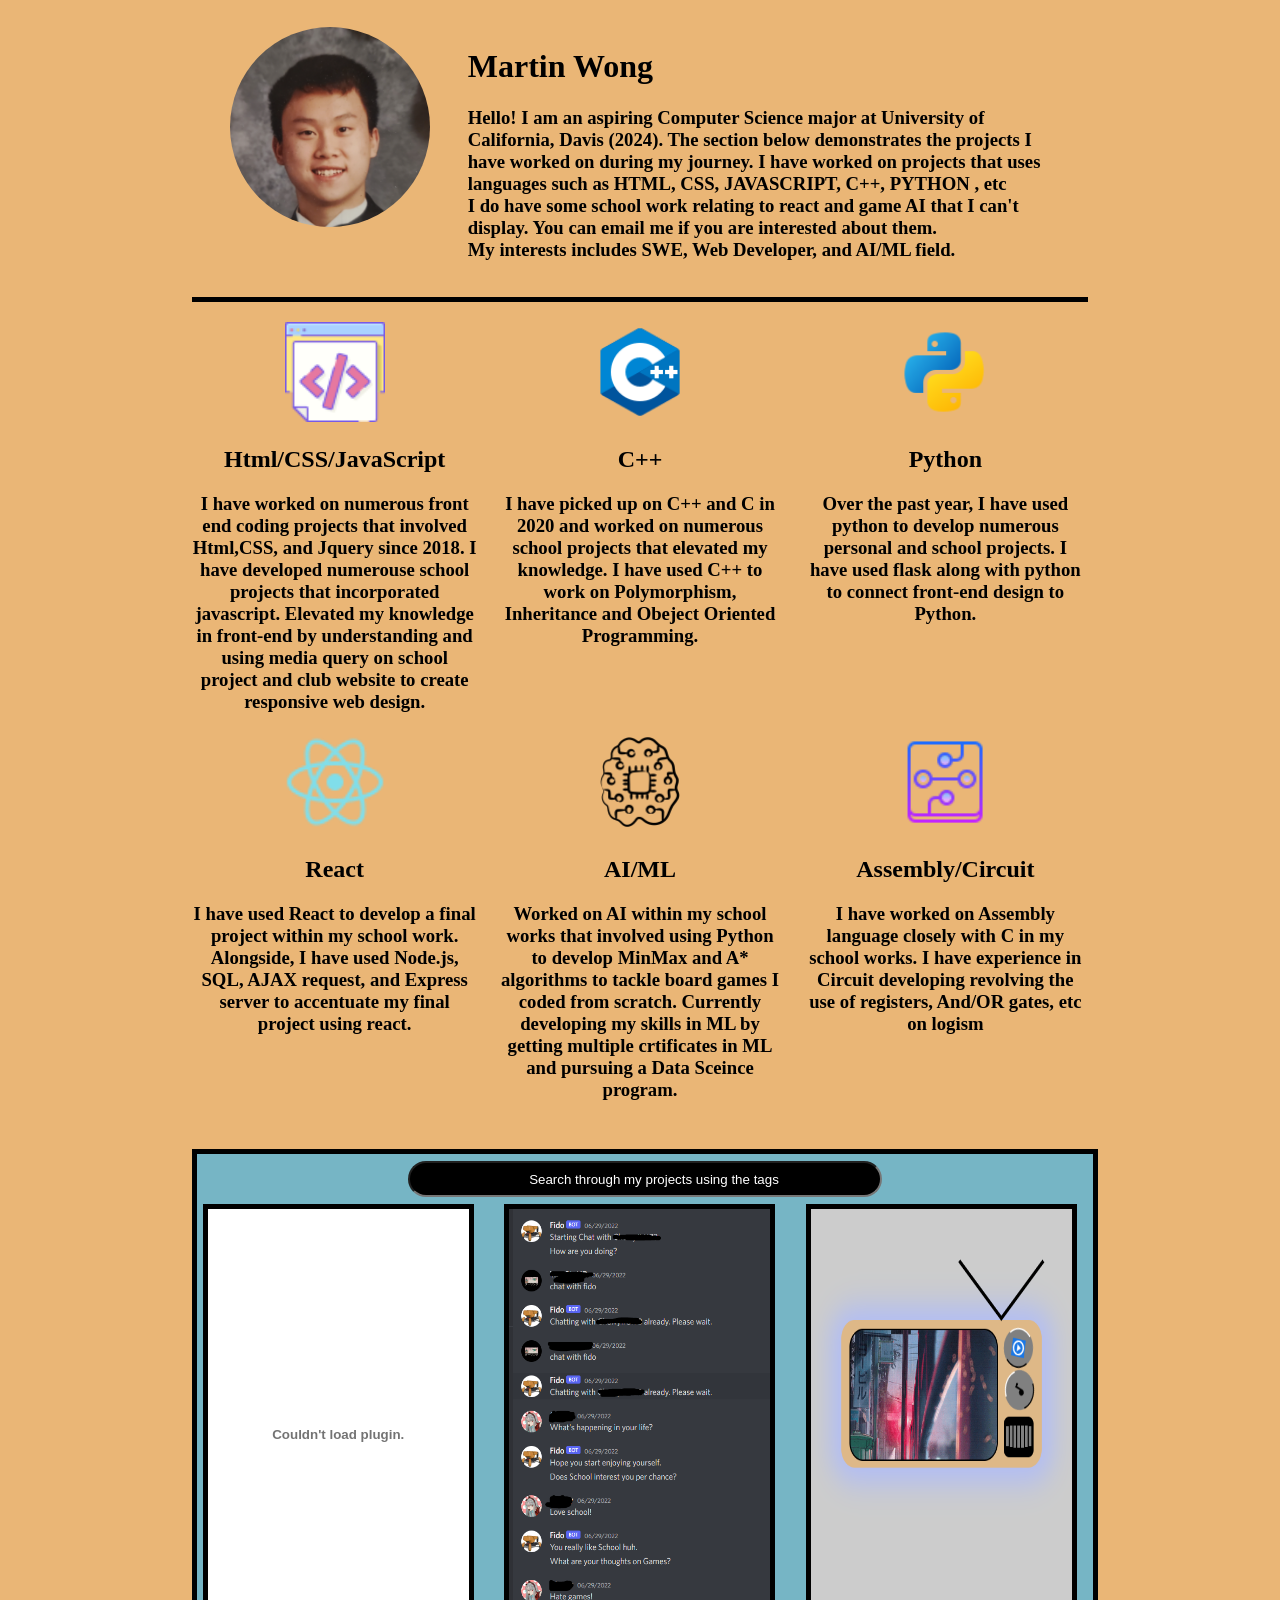
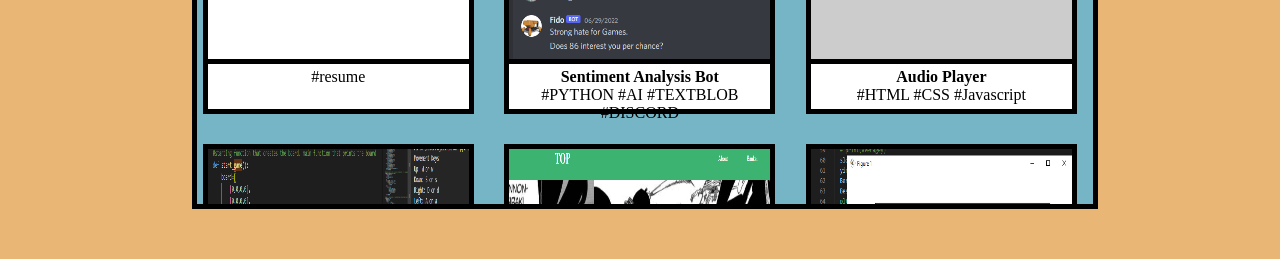
==== index.html @ 0f6e1294 "fixed the display layout from the search" ====
<!DOCTYPE html>
<html lang="en">
<head>
    <meta charset="UTF-8">
    <meta http-equiv="X-UA-Compatible" content="IE=edge">
    <meta name="viewport" content="width=device-width, initial-scale=1.0">
    <title>Martin's Portfolio</title>
    <link rel="stylesheet" href="style.css"/>
</head>
<body>
    <div id="container">
        <div id="header">
            <div id="img_container">
                <img id="pfp_img" src="img/image.PNG">
            </div>
            <div id="about_text">
                <h1>Martin Wong</h1>
                <h3>Hello! I am an aspiring Computer Science major at University of California, Davis (2024). The section below demonstrates the projects I have worked on during my journey. I have worked on projects that uses languages such as <strong>HTML, CSS, JAVASCRIPT, C++, PYTHON </strong>, etc 
                    <br>
                    I do have some school work relating to react and game AI that I can't display. You can email me if you are interested about them.
                    <br>
                    My interests includes SWE, Web Developer, and AI/ML field.
                </h3>
                <!-- <h3>My interests includes SWE, Web Developer, and AI/ML field.</h3> -->
            </div>
            
        </div>
        <section id="Language_section">
            <div class="icon_container">
                <img class="icon_img" src="img/html_css.png">
                <h1>Html/CSS/JavaScript</h1>
                <h3>I have worked on numerous front end coding projects that involved Html,CSS, and Jquery since 2018. I have developed numerouse school projects that incorporated javascript.
                    Elevated my knowledge in front-end by understanding and using media query on school project and club website to create responsive web design.
                </h3>
            </div>
            <div class="icon_container">
                <img class="icon_img" src="img/c++.png">
                <h1>C++</h1>
                <h3>I have picked up on C++ and C in 2020 and worked on numerous school projects that elevated my knowledge. I have used C++ to work on Polymorphism, Inheritance and Obeject Oriented Programming. </h3>
            </div>
            <div class="icon_container">
                <img class="icon_img" src="img/python.png">
                <h1>Python</h1>
                <h3>Over the past year, I have used python to develop numerous personal and school projects. I have used flask along with python to connect front-end design to Python. </h3>
            </div>
            <div class="icon_container"> 
                <img class="icon_img" src="img/react.png">
                <h1>React</h1>
                <h3>I have used React to develop a final project within my school work. Alongside, I have used Node.js, SQL, AJAX request, and Express server to accentuate my final project using react.</h3>
            </div>
            <div class="icon_container">
                <img class="icon_img" src="img/ai.png">
                <h1>AI/ML</h1>
                <h3>Worked on AI within my school works that involved using Python to develop MinMax and A* algorithms to tackle board games I coded from scratch. Currently developing my skills in ML by getting multiple crtificates in ML and pursuing a Data Sceince program.</h3>
            </div>
            <div class="icon_container">
                <img class="icon_img" src="img/circuit.png">
                <h1>Assembly/Circuit</h1>
                <h3> I have worked on Assembly language closely with C in my school works. I have experience in Circuit developing revolving the use of registers, And/OR gates, etc on logism</h3>
            </div>
        </section>

        <div id="content_container">
            <div id="input_container">
                <input placeholder="Search through my projects using the tags" id="Search" onkeyup="Search()">
            </div>
            
            <div id="content">
                <figure class="elements element_tag" id="fig_1" onclick="pdf_enlarge()">
                    <!-- <img  id="img_1" class="element_img" src="img/resume_img.png"> -->
                    <embed class="element_img" id="img_1" src="img/Martin Wong resume.pdf" onclick="pdf_enlarge()"/>
                    <figcaption class="caption">#resume</figcaption>
                </figure>
                <a class="element_tag" href="https://github.com/martinwong2020/SentimentAnalysisBot/blob/main/ReadMe.txt">
                    <figure class="elements" id="fig_2">
                        <img  class="element_img" src="img/sentiment_anaysis_bot.PNG">                    
                        <figcaption class="caption"><strong>Sentiment Analysis Bot </strong><br>#PYTHON #AI #TEXTBLOB #DISCORD</figcaption>
                    </figure>    
                </a>
                <a class="element_tag" href="https://github.com/martinwong2020/AudioProject2.0/tree/master">
                    <figure class="elements" id="fig_3">
                        <img  class="element_img" src="img/Audio_project.PNG">
                        <!-- <h1 class="hover_txt">Audio Project Display</h1> -->
                        <figcaption class="caption"><strong>Audio Player</strong><br>#HTML #CSS #Javascript</figcaption>
                    </figure>
                </a>
                <a class="element_tag" href="https://github.com/martinwong2020/2048Game">
                    <figure class="elements" id="fig_12">
                        <img  class="element_img" src="img/2048_game.PNG">
                        <figcaption class="caption"><strong>2048 Game</strong><br>#Python #Game_Dev</figcaption>
                    </figure>
                </a>
                <a class="element_tag" href="https://github.com/martinwong2020/kisuke2.0">
                    <figure class="elements" id="fig_4">
                        <img  class="element_img" src="img/Kisuke.PNG">
                        <!-- <h1 class="hover_txt">Ball Tracking Project</h1> -->
                        <figcaption class="caption"><strong>FanPage Portfolio</strong><br>#HTML #CSS #JQUERY/JS</figcaption>
                    </figure>
                </a>
                <a class="element_tag" href="https://github.com/martinwong2020/stock">
                    <figure class="elements" id="fig_5">
                        <img  class="element_img" src="img/stock.PNG">
                        <figcaption class="caption"><strong>Stock</strong><br>#PYTHON #YFINANCE #API</figcaption>
                    </figure>
                </a>    
                <a class="element_tag" href="https://github.com/shraag/ascendDavis/tree/martin">
                    <figure class="elements" id="fig_6">
                        <img  class="element_img" src="img/ascend.PNG">
                        <figcaption class="caption"><strong>Ascend_Website</strong><br>#HTML #CSS #JQUERY/JS</figcaption>
                    </figure>
                </a>
                <a class="element_tag" href="https://github.com/martinwong2020/ball-tracking-project">
                    <figure class="elements" id="fig_7">
                        <img  class="element_img" src="img/ball_tracking.PNG">
                        <figcaption class="caption"><strong>Ball Tracking Game</strong><br>#HTML #CSS #JQUERY/JS</figcaption>
                    </figure>
                </a>
                <a class="element_tag" href="https://github.com/martinwong2020/Anime">
                    <figure class="elements" id="fig_8">
                        <img  class="element_img" src="img/anime.PNG">
                        <figcaption class="caption"><strong>Anime Recommendation</strong><br>#HTML #CSS #JavaScript #FLASK #KAGGLE</figcaption>
                    </figure>
                </a>
                <a class="element_tag" href="https://github.com/martinwong2020/clientProject">
                    <figure class="elements" id="fig_9">
                        <img  class="element_img" src="img/movie.PNG">
                        <figcaption class="caption"><strong>Movie Searcher</strong><br>#HTML #CSS #JQUERY/JS #API</figcaption>
                    </figure>
                </a>
                <a class="element_tag" href="https://github.com/martinwong2020/rockpaperscissors">
                    <figure class="elements" id="fig_10">
                        <img  class="element_img" src="img/rock_paper_scissor.PNG">
                        <figcaption class="caption"><strong>Rock Paper Scissor</strong><br>#HTML #CSS #JQUERY/JS</figcaption>
                    </figure>
                </a>
                <a class="element_tag" href="https://github.com/martinwong2020/beginner-workshop-2020">
                    <figure class="elements" id="fig_11">
                        <img  class="element_img" src="img/Hackathon.PNG">
                        <figcaption class="caption"><strong>Hackathon Game Post</strong><br>#HTML #CSS #JQUERY/JS</figcaption>
                    </figure>
                </a>



                <!-- <figure class="elements" id="fig_13">
                    <img  class="element_img" src="img/summerTime.png">
                    <figcaption class="caption">#resume #ai #html #js</figcaption>
                </figure> -->
    
            </div>
        </div>
        <div class="margin"></div>
    </div>
    
    <div id="fullscreen" onclick="this.style.display='none';"></div>
    
    <script src="script.js"></script>
</body>
</html>
---- style.css ----
html,body{
    padding:0;
    margin:0;
    height:100%;
}
body{
    display:flex;
    justify-content:center;
    /* overflow-y:hidden ; */
    /* background-color: #f1dfd1;
    background-image: linear-gradient(315deg, #f1dfd1 0%, #f6f0ea 74%); */
    background-color:#eab676;
}
#container{
    /* border:solid 2px green; */
    width:70%;
    height:100%;
}
#img_container{
    width:200px;
    height:200px;
    overflow:hidden;
    border-radius:50%;
    /* border: solid black 5px; */
}
#pfp_img{
    width:100%;
    height:auto;
    
    /* border-radius:50%; */
    
    
}
#about_text{
    width:65%;
    /* border:solid 2px blue; */
    
}
#header{
    display:flex;
    justify-content: space-evenly;
    margin-top:3%;
    margin-bottom:2%;
}
#content_container{
    width:100%;
    border:black solid 5px;
    /* margin-top:2%; */
    overflow:hidden;
    background-color:rgb(118,181,197);
}
#content{
    width:99%;
    /* border:solid black 1px; */
    height:600px;
    /* margin-top:3%; */
    overflow-x:hidden;
    overflow-y:auto;
    display:grid;
    /* grid-template-areas:
    'img1 img2 img3'; */
    grid-template-columns: repeat(3, 1fr);
    grid-template-rows: repeat(2, 1fr);
    object-fit: cover;
    column-gap:2%;
    row-gap: 5%;
    /* margin-left:2%;
    margin-right:2%; */
    direction: ltr;
    
}
#content::-webkit-scrollbar{
    width:10px;
    
}
#content::-webkit-scrollbar-track{
    background:gray;
    border-radius:20px;
}
#content::-webkit-scrollbar-thumb{
    background-color:white;
    border-radius:5px;
    border:3px solid gray;
}
.elements{
    margin:0;
    width:92%;
    height:500px;
    border:solid 5px black;
    margin-left:2%;
    margin-right:2%;
    background-color: white;
}
.elements:hover{
    box-shadow:-15px 15px 10px gray;
    width:95%;
    height:520px;
}
.element_img{
    width:100%;
    height:90%;
    border-bottom:5px solid black;
}
figcaption{
    text-align:center;
    color:black;
}
#input_container{
    width:100%;
    height:50px;
    display:flex;
    justify-content:center;
    align-items:center;
    /* border:solid brown 2px; */
}
#Search{
    background-color: black;
    color:white;
    width:50%;
    height:30px;
    border-radius:30px;
    padding-left:20px;  
}
#Search::placeholder{
    text-align:center;
    color:white;
}

#fullscreen{
    display:none;
    width:100vw;
    height:100%;
    background-size:contain;
    background-repeat: no-repeat;
    background-position: center center;
    background-color:rgba(0,0,0,0.5);
    z-index:99;
    position:fixed;

}
#pdf_tag{
    margin-left:10%;
    margin-right:10%;
}
a{
    text-decoration:none;
}

#Language_section{
    border-top:solid black 5px;
    width:100%;
    display:grid;
    grid-template-columns: repeat(3,1fr);
    column-gap: 20px;
    margin-bottom:30px;
    padding-top:20px;
}
.icon_img{
    width:100px;
    height:100px;
}
.margin{
    height:50px;
    /* border:solid pink 2px; */
}
.icon_container{
    text-align: center;
}

/* .element_tag{
    display:flex;
} */
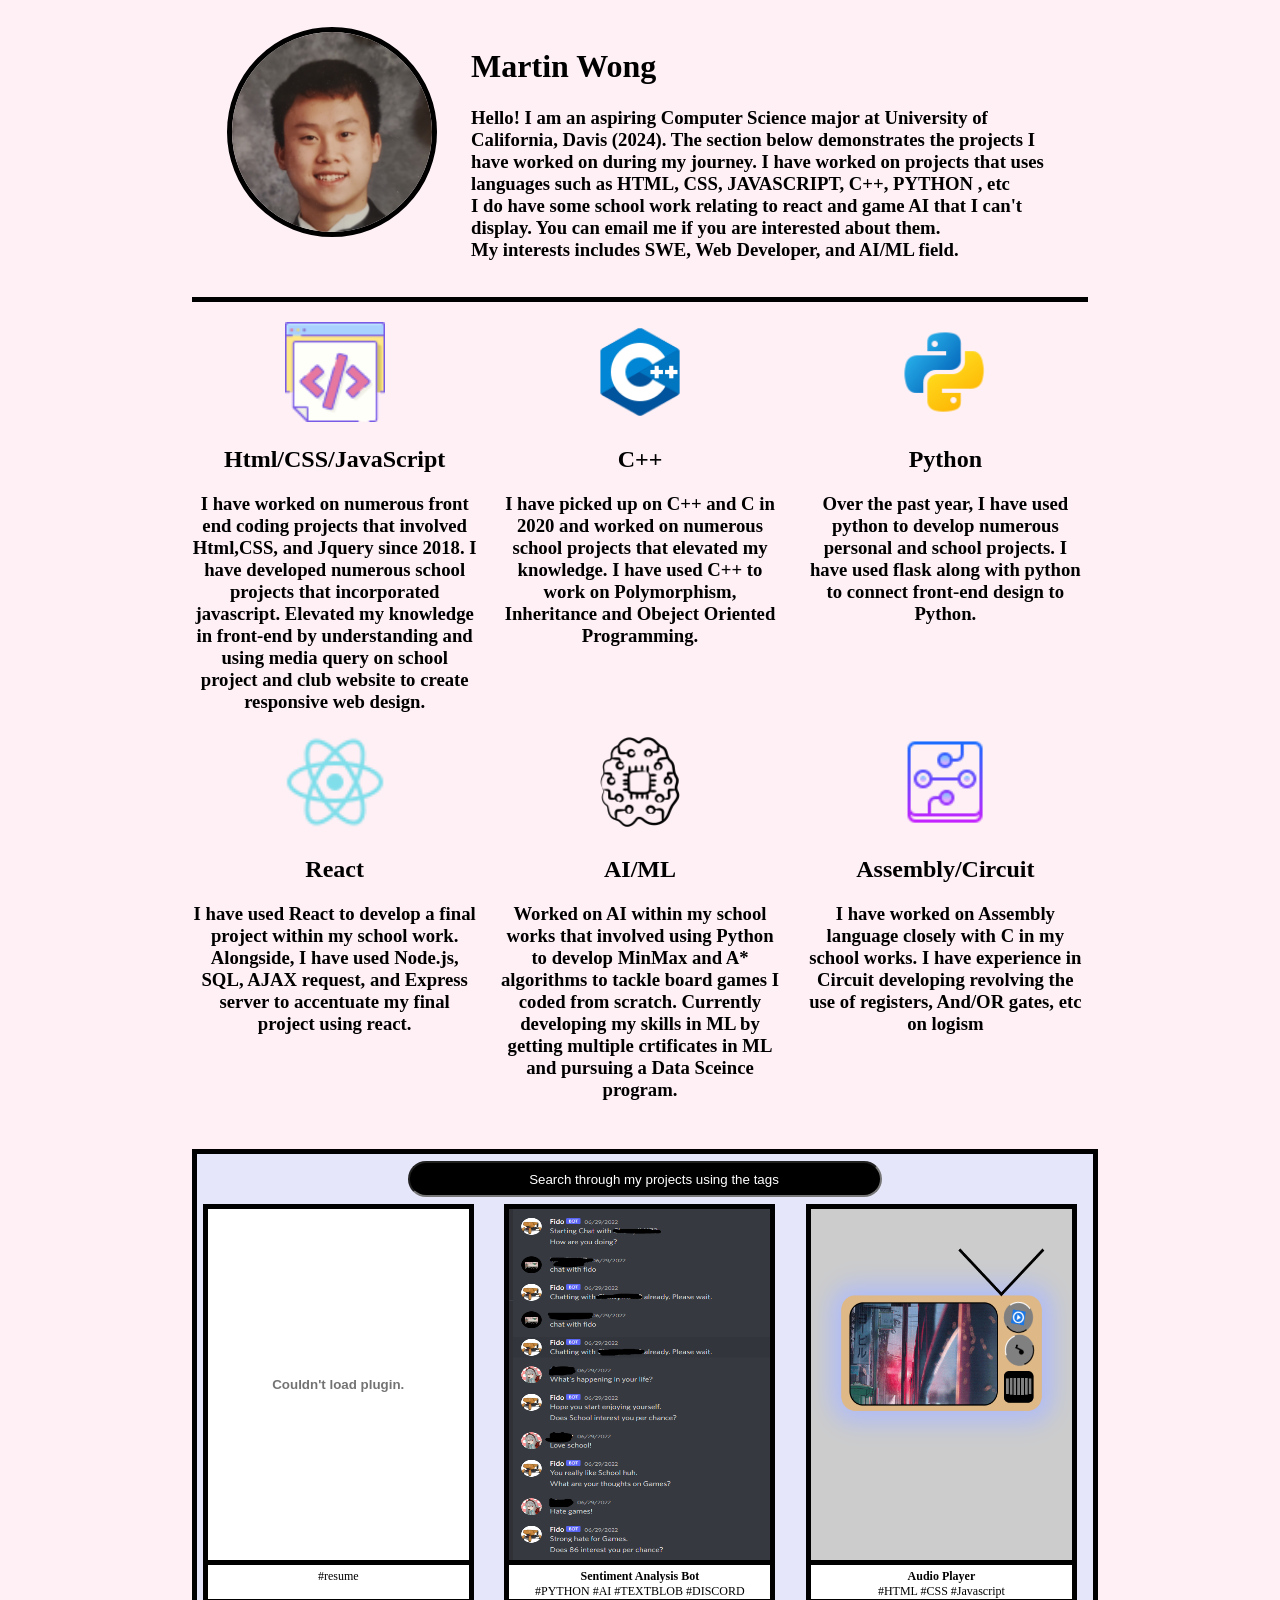
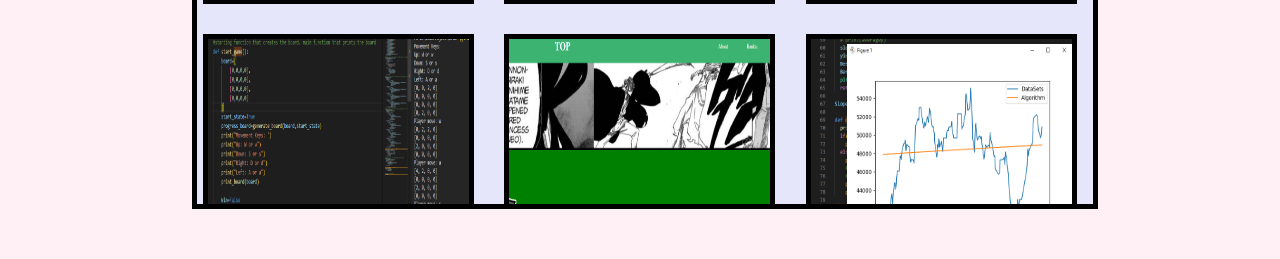
==== commit 295579ef: "Add responsiveness on website" ====
--- a/index.html
+++ b/index.html
@@ -14,7 +14,7 @@
                 <img id="pfp_img" src="img/image.PNG">
             </div>
             <div id="about_text">
-                <h1>Martin Wong</h1>
+                <h1 id="name">Martin Wong</h1>
                 <h3>Hello! I am an aspiring Computer Science major at University of California, Davis (2024). The section below demonstrates the projects I have worked on during my journey. I have worked on projects that uses languages such as <strong>HTML, CSS, JAVASCRIPT, C++, PYTHON </strong>, etc 
                     <br>
                     I do have some school work relating to react and game AI that I can't display. You can email me if you are interested about them.
@@ -29,7 +29,7 @@
             <div class="icon_container">
                 <img class="icon_img" src="img/html_css.png">
                 <h1>Html/CSS/JavaScript</h1>
-                <h3>I have worked on numerous front end coding projects that involved Html,CSS, and Jquery since 2018. I have developed numerouse school projects that incorporated javascript.
+                <h3>I have worked on numerous front end coding projects that involved Html,CSS, and Jquery since 2018. I have developed numerous school projects that incorporated javascript.
                     Elevated my knowledge in front-end by understanding and using media query on school project and club website to create responsive web design.
                 </h3>
             </div>
--- a/style.css
+++ b/style.css
@@ -9,7 +9,7 @@
     /* overflow-y:hidden ; */
     /* background-color: #f1dfd1;
     background-image: linear-gradient(315deg, #f1dfd1 0%, #f6f0ea 74%); */
-    background-color:#eab676;
+    background-color:#FFF0F5;
 }
 #container{
     /* border:solid 2px green; */
@@ -21,7 +21,7 @@
     height:200px;
     overflow:hidden;
     border-radius:50%;
-    /* border: solid black 5px; */
+    border: solid black 5px;
 }
 #pfp_img{
     width:100%;
@@ -47,7 +47,7 @@
     border:black solid 5px;
     /* margin-top:2%; */
     overflow:hidden;
-    background-color:rgb(118,181,197);
+    background-color:#E6E6FA;
 }
 #content{
     width:99%;
@@ -169,4 +169,121 @@
 
 /* .element_tag{
     display:flex;
-} */+} */
+@media only screen and (max-width:1400px){
+    .caption{
+        font-size:0.75em;
+    }
+    .elements{
+        margin:0;
+        width:92%;
+        height:390px;
+        border:solid 5px black;
+        margin-left:2%;
+        margin-right:2%;
+        background-color: white;
+    }
+    .elements:hover{
+        box-shadow:-15px 15px 10px gray;
+        width:95%;
+        height:410px;
+    }
+    .element_img{
+        width:100%;
+        height:90%;
+        border-bottom:5px solid black;
+    }
+}
+
+@media only screen and (max-width:1050px){
+    .caption{
+        font-size:0.65em;
+    }
+    .elements{
+        margin:0;
+        width:92%;
+        height:300px;
+        border:solid 5px black;
+        margin-left:2%;
+        margin-right:2%;
+        background-color: white;
+    }
+    .elements:hover{
+        box-shadow:-15px 15px 10px gray;
+        width:95%;
+        height:320px;
+    }
+    .element_img{
+        width:100%;
+        height:85%;
+        border-bottom:5px solid black;
+    }
+    #Language_section{
+        border-top:solid black 5px;
+        width:100%;
+        display:grid;
+        grid-template-columns: repeat(2,1fr);
+        column-gap: 20px;
+        margin-bottom:30px;
+        padding-top:20px;
+    }
+    #header{
+        display:block;
+        justify-content: center;
+        width:100%;
+    }
+    #img_container{
+        margin-left:auto;
+        margin-right:auto;
+    }
+    #about_text{
+        width:100%;
+        justify-self: center;
+    }
+    #name{
+        text-align:center;
+    }
+}
+@media screen and (max-width:700px) {
+    #Language_section{
+        border-top:solid black 5px;
+        width:100%;
+        display:grid;
+        grid-template-columns: repeat(1,1fr);
+        column-gap: 20px;
+        margin-bottom:30px;
+        padding-top:20px;
+    }
+    #content{
+        width:99%;
+        /* border:solid black 1px; */
+        height:600px;
+        /* margin-top:3%; */
+        overflow-x:hidden;
+        overflow-y:auto;
+        display:grid;
+        /* grid-template-areas:
+        'img1 img2 img3'; */
+        grid-template-columns: repeat(2, 1fr);
+        grid-template-rows: repeat(2, 1fr);
+        object-fit: cover;
+        column-gap:2%;
+        row-gap: 5%;
+        /* margin-left:2%;
+        margin-right:2%; */
+        direction: ltr;    
+    }
+    #Search::placeholder{
+        text-align:center;
+        color:white;
+        font-size:0.7em;
+    }
+    #Search{
+        background-color: black;
+        color:white;
+        width:50%;
+        height:30px;
+        border-radius:30px;
+        padding-left:10px;  
+    }
+}
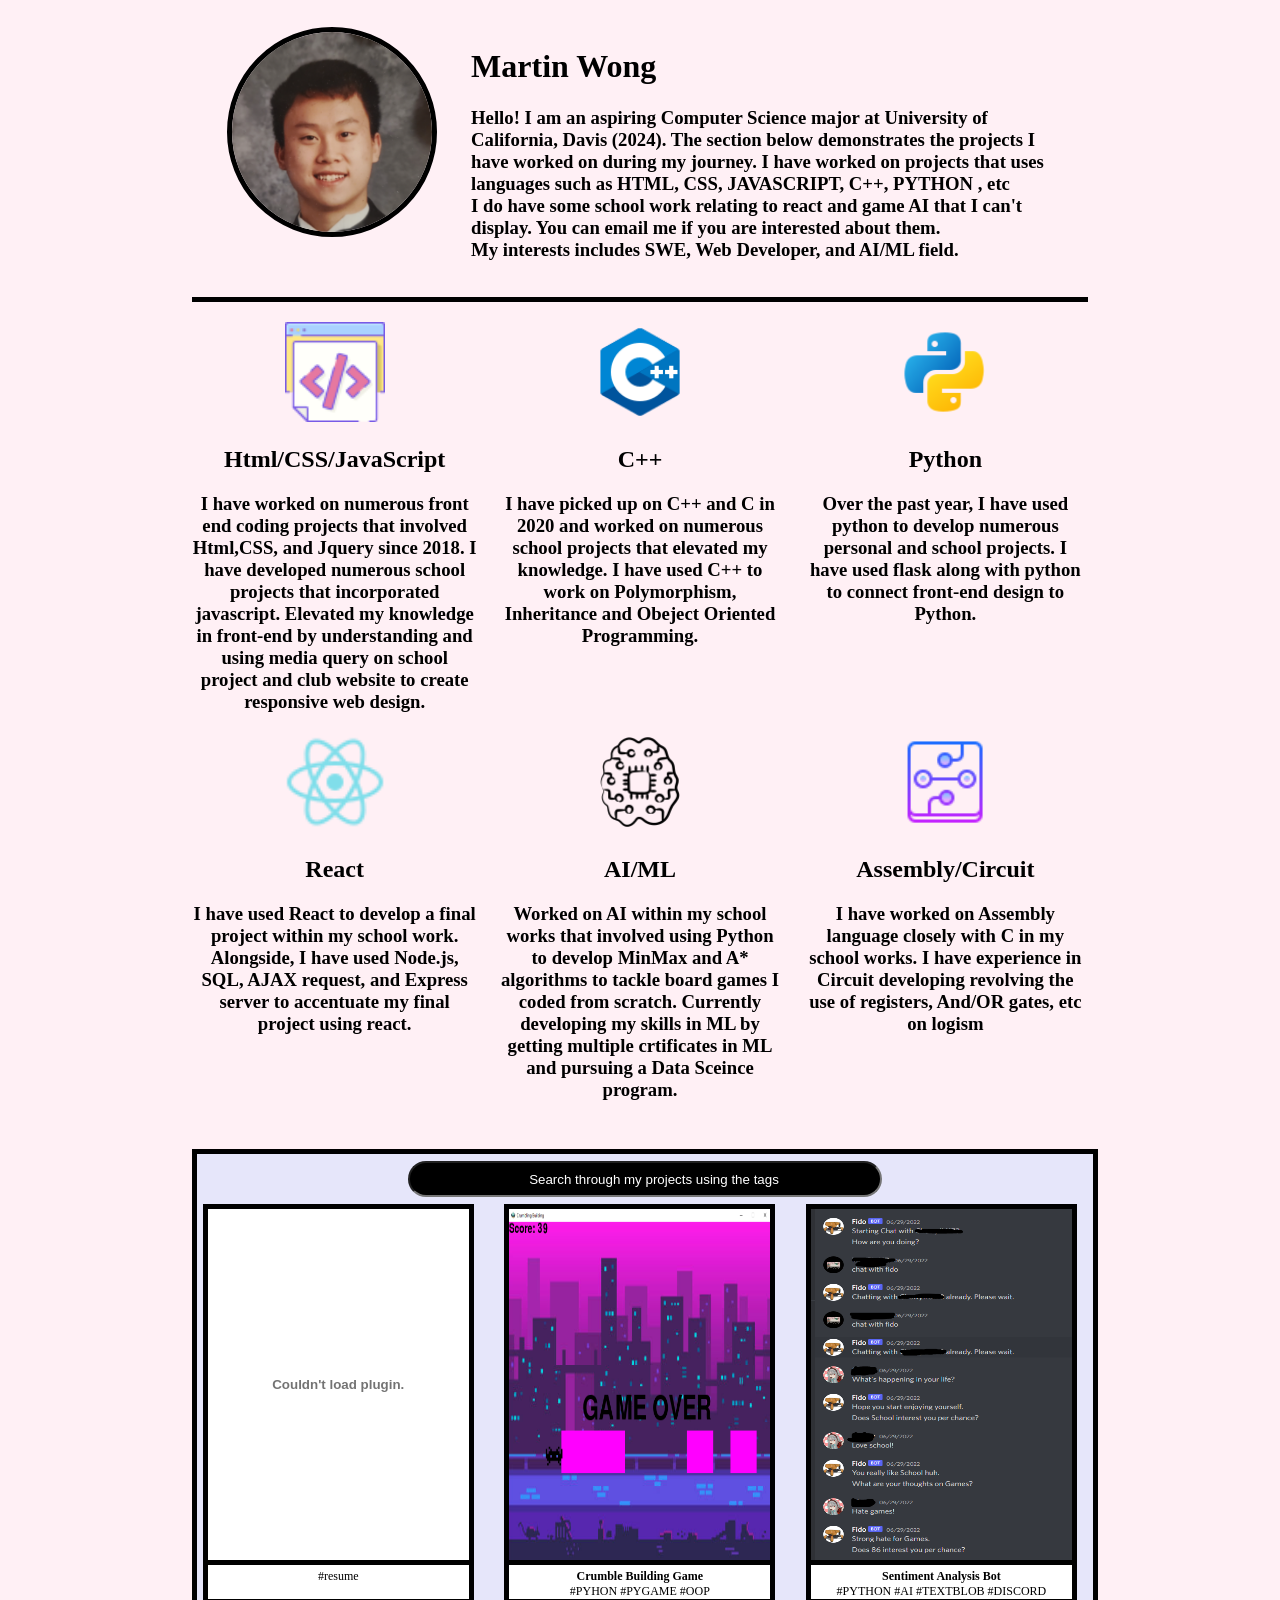
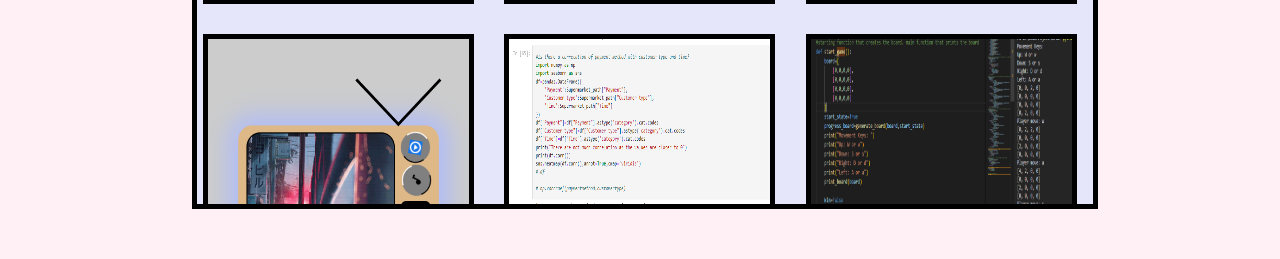
==== commit b8098ce8: "Added two new project to the website" ====
--- a/index.html
+++ b/index.html
@@ -71,6 +71,12 @@
                     <embed class="element_img" id="img_1" src="img/Martin Wong resume.pdf" onclick="pdf_enlarge()"/>
                     <figcaption class="caption">#resume</figcaption>
                 </figure>
+                <a class="element_tag" href="https://github.com/martinwong2020/Crumble_Building_Game">
+                    <figure class="elements" id="fig_10">
+                        <img  class="element_img" src="img/jumping.PNG">
+                        <figcaption class="caption"><strong>Crumble Building Game</strong><br>#PYHON #PYGAME #OOP</figcaption>
+                    </figure>
+                </a>
                 <a class="element_tag" href="https://github.com/martinwong2020/SentimentAnalysisBot/blob/main/ReadMe.txt">
                     <figure class="elements" id="fig_2">
                         <img  class="element_img" src="img/sentiment_anaysis_bot.PNG">                    
@@ -82,6 +88,13 @@
                         <img  class="element_img" src="img/Audio_project.PNG">
                         <!-- <h1 class="hover_txt">Audio Project Display</h1> -->
                         <figcaption class="caption"><strong>Audio Player</strong><br>#HTML #CSS #Javascript</figcaption>
+                    </figure>
+                </a>
+                <a class="element_tag" href="https://github.com/martinwong2020/HTH_Summer_Build">
+                    <figure class="elements" id="fig_3">
+                        <img  class="element_img" src="img/HTH_DS.PNG">
+                        <!-- <h1 class="hover_txt">Audio Project Display</h1> -->
+                        <figcaption class="caption"><strong>Data Science</strong><br>#Python #JupyterNotebook #PythonLibrary</figcaption>
                     </figure>
                 </a>
                 <a class="element_tag" href="https://github.com/martinwong2020/2048Game">
@@ -127,12 +140,6 @@
                         <figcaption class="caption"><strong>Movie Searcher</strong><br>#HTML #CSS #JQUERY/JS #API</figcaption>
                     </figure>
                 </a>
-                <a class="element_tag" href="https://github.com/martinwong2020/rockpaperscissors">
-                    <figure class="elements" id="fig_10">
-                        <img  class="element_img" src="img/rock_paper_scissor.PNG">
-                        <figcaption class="caption"><strong>Rock Paper Scissor</strong><br>#HTML #CSS #JQUERY/JS</figcaption>
-                    </figure>
-                </a>
                 <a class="element_tag" href="https://github.com/martinwong2020/beginner-workshop-2020">
                     <figure class="elements" id="fig_11">
                         <img  class="element_img" src="img/Hackathon.PNG">
--- a/style.css
+++ b/style.css
@@ -174,6 +174,7 @@
     .caption{
         font-size:0.75em;
     }
+
     .elements{
         margin:0;
         width:92%;
@@ -286,4 +287,67 @@
         border-radius:30px;
         padding-left:10px;  
     }
+    .elements{
+        margin:0;
+        width:92%;
+        height:250px;
+        border:solid 5px black;
+        margin-left:2%;
+        margin-right:2%;
+        background-color: white;
+    }
+    .elements:hover{
+        box-shadow:-15px 15px 10px gray;
+        width:95%;
+        height:270px;
+    }
+    .element_img{
+        width:100%;
+        height:85%;
+        border-bottom:5px solid black;
+    }
+}
+
+@media screen and (max-width:500px) {
+    .elements{
+        margin:0;
+        width:92%;
+        height:350px;
+        border:solid 5px black;
+        margin-left:2%;
+        margin-right:2%;
+        background-color: white;
+    }
+    .elements:hover{
+        box-shadow:-15px 15px 10px gray;
+        width:95%;
+        height:370px;
+    }
+    .element_img{
+        width:100%;
+        height:85%;
+        border-bottom:5px solid black;
+    }
+    #content{
+        width:99%;
+        /* border:solid black 1px; */
+        height:600px;
+        /* margin-top:3%; */
+        overflow-x:hidden;
+        overflow-y:auto;
+        display:grid;
+        /* grid-template-areas:
+        'img1 img2 img3'; */
+        grid-template-columns: repeat(1, 1fr);
+        grid-template-rows: repeat(2, 1fr);
+        object-fit: cover;
+        column-gap:2%;
+        row-gap: 5%;
+        /* margin-left:2%;
+        margin-right:2%; */
+        direction: ltr;    
+    }
+    .caption{
+        font-size:0.8em;
+    }
 }
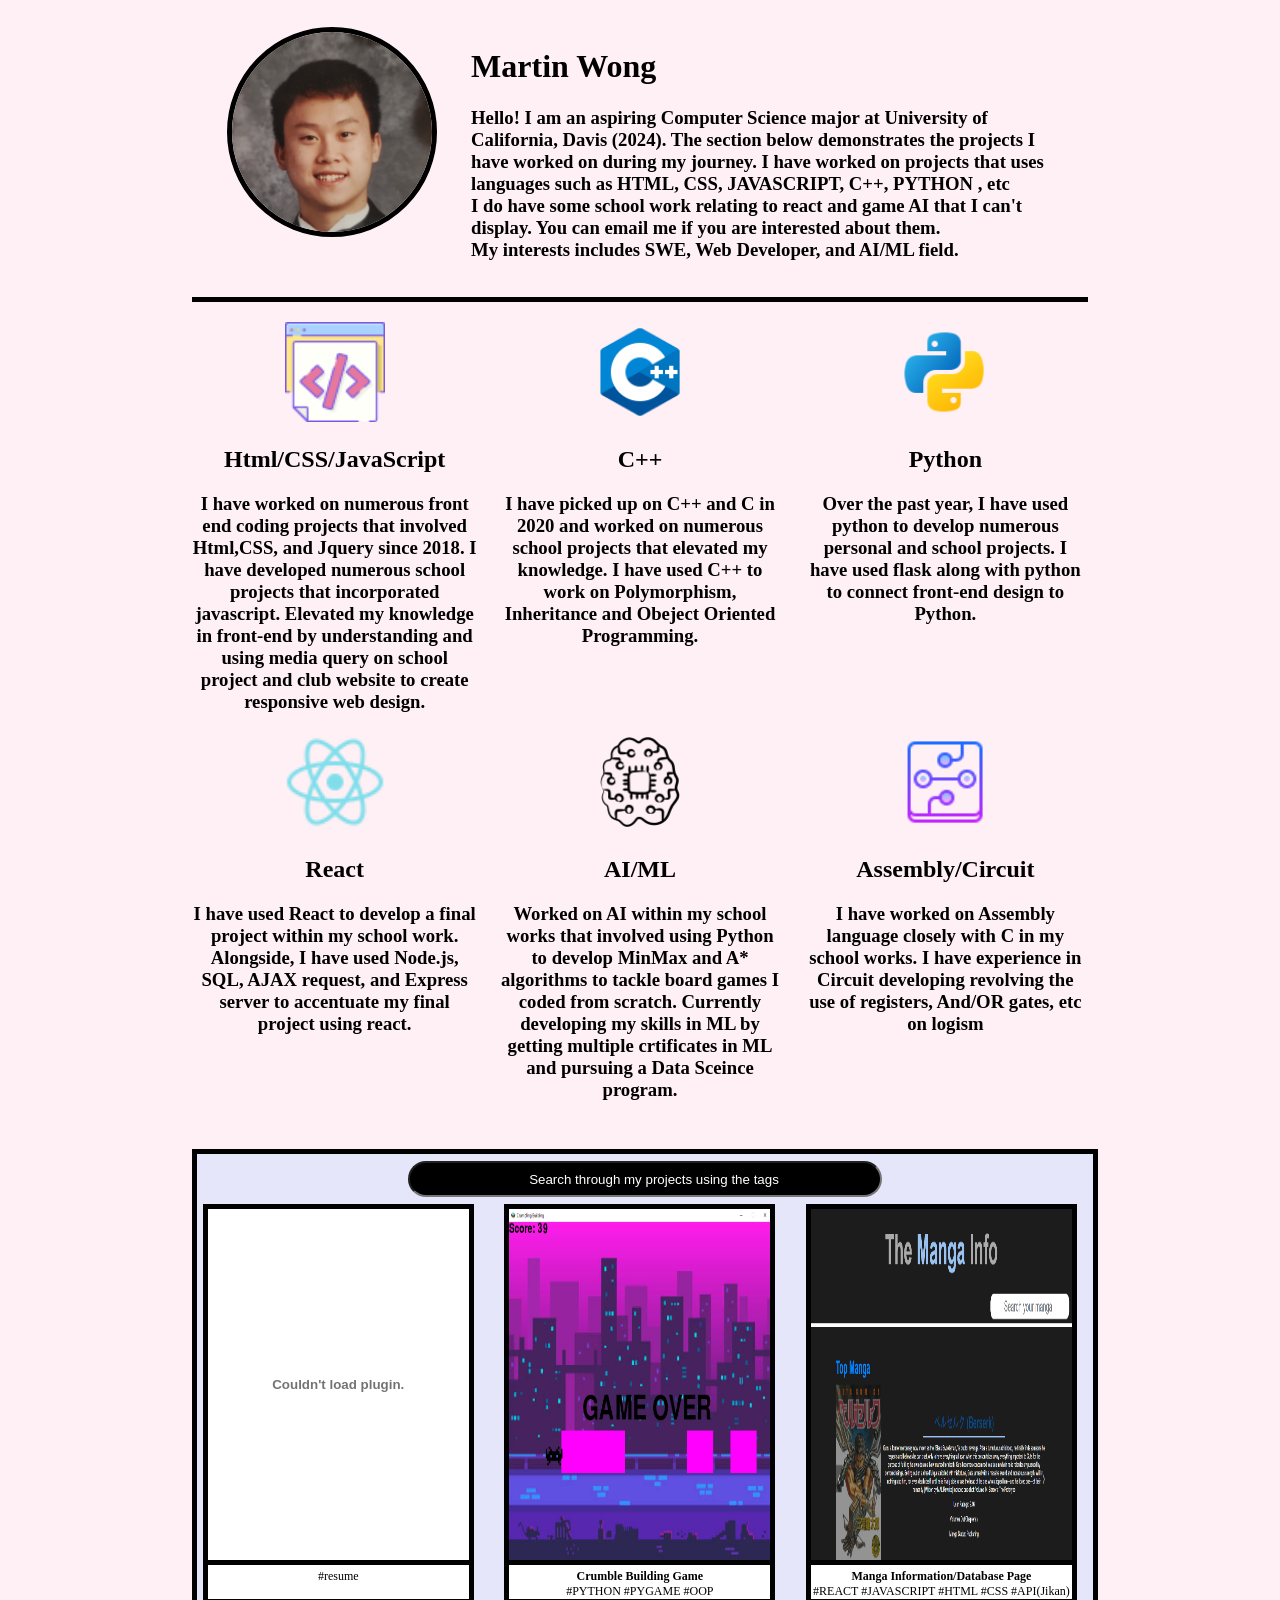
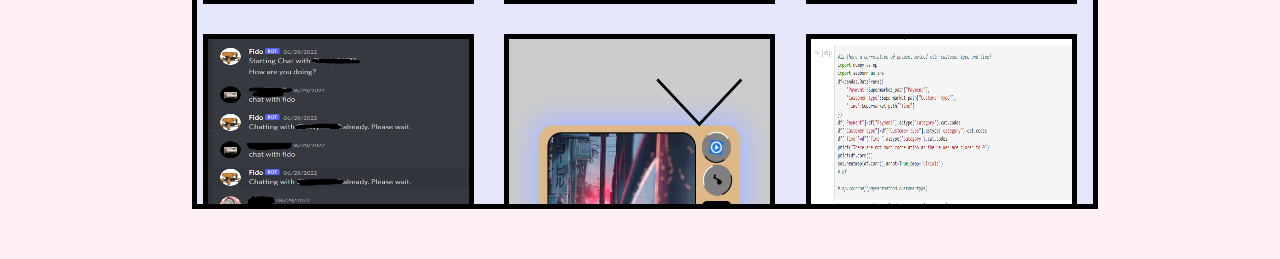
==== commit 7900ea05: "Added new Project and Read Me" ====
--- a/index.html
+++ b/index.html
@@ -74,7 +74,13 @@
                 <a class="element_tag" href="https://github.com/martinwong2020/Crumble_Building_Game">
                     <figure class="elements" id="fig_10">
                         <img  class="element_img" src="img/jumping.PNG">
-                        <figcaption class="caption"><strong>Crumble Building Game</strong><br>#PYHON #PYGAME #OOP</figcaption>
+                        <figcaption class="caption"><strong>Crumble Building Game</strong><br>#PYTHON #PYGAME #OOP</figcaption>
+                    </figure>
+                </a>
+                <a class="element_tag" href="https://github.com/martinwong2020/Manga_Search">
+                    <figure class="elements" id="fig_11">
+                        <img  class="element_img" src="img/Pic1.PNG">
+                        <figcaption class="caption"><strong>Manga Information/Database Page</strong><br>#REACT #JAVASCRIPT #HTML #CSS #API(Jikan)</figcaption>
                     </figure>
                 </a>
                 <a class="element_tag" href="https://github.com/martinwong2020/SentimentAnalysisBot/blob/main/ReadMe.txt">
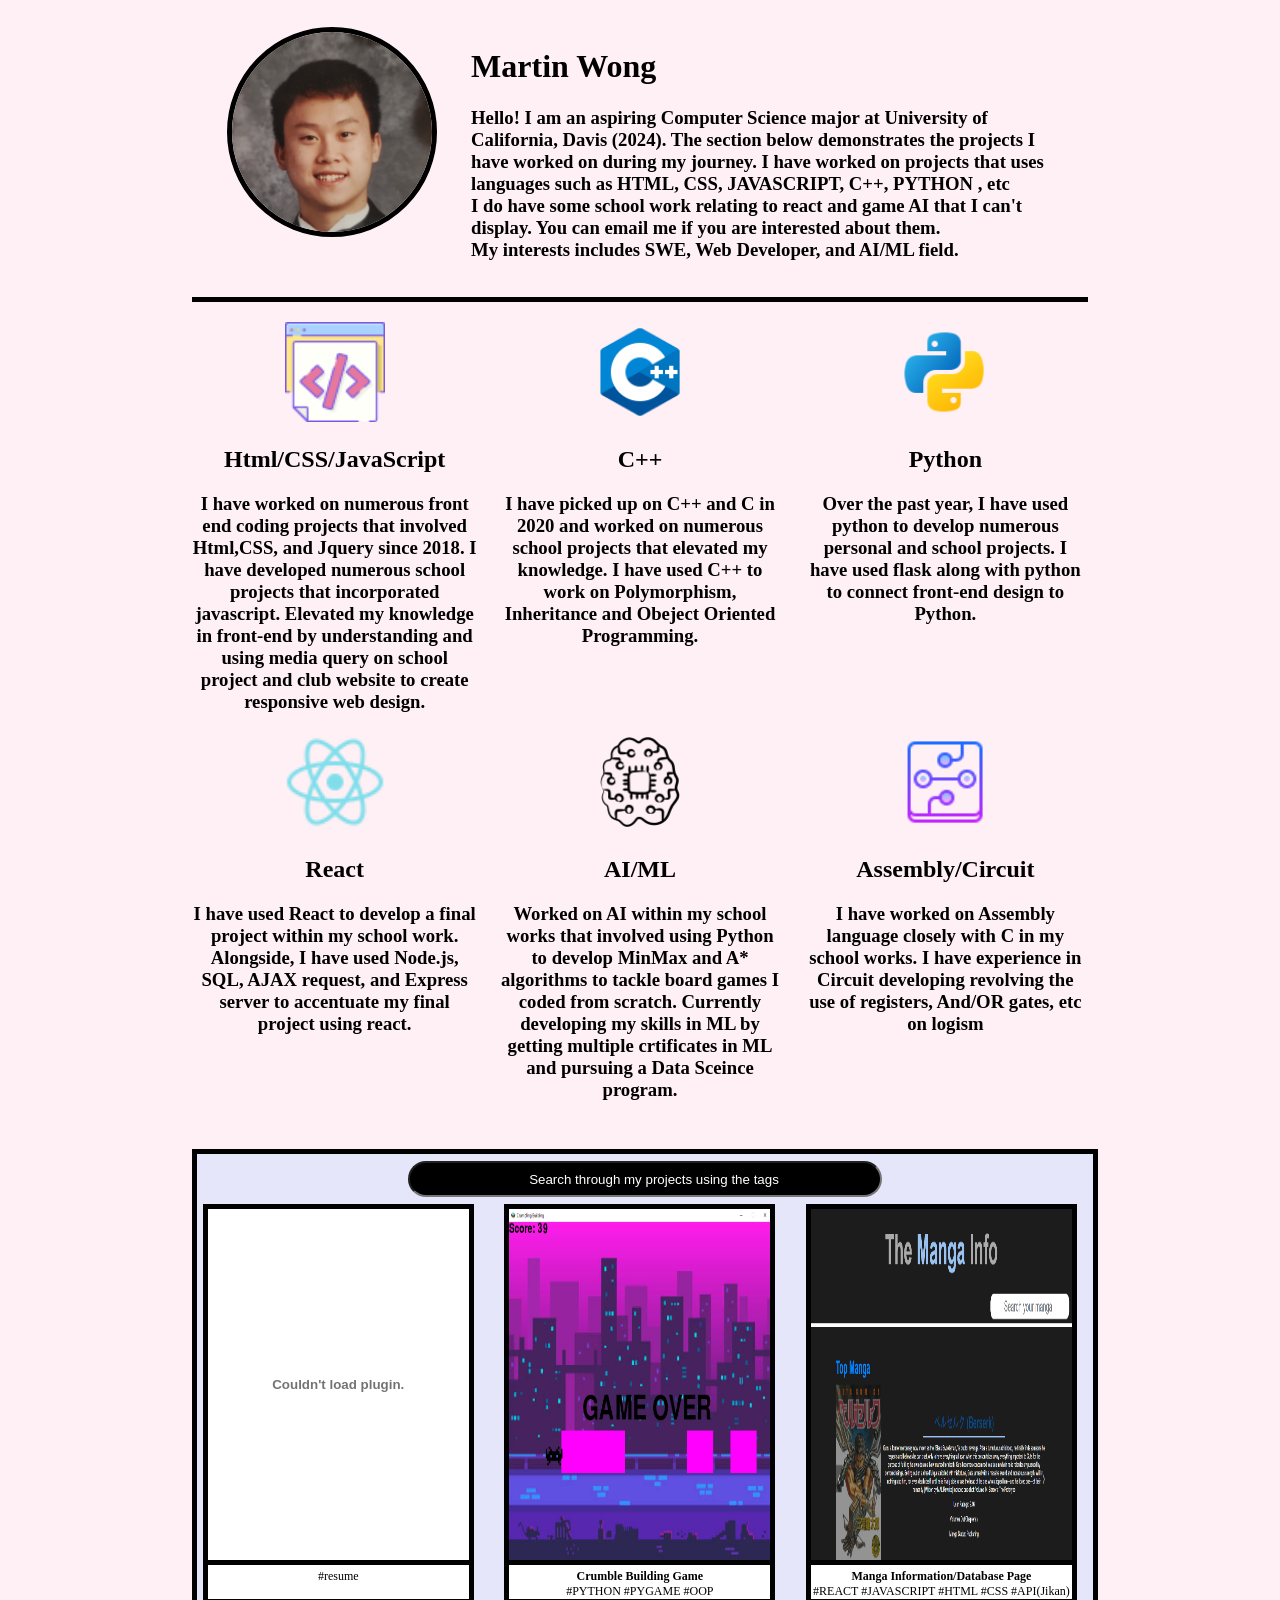
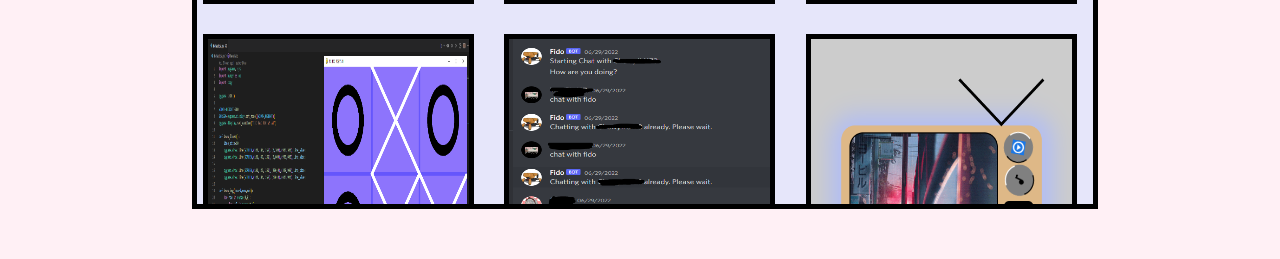
==== commit 64c5ee6d: "added ai project" ====
--- a/index.html
+++ b/index.html
@@ -81,6 +81,11 @@
                     <figure class="elements" id="fig_11">
                         <img  class="element_img" src="img/Pic1.PNG">
                         <figcaption class="caption"><strong>Manga Information/Database Page</strong><br>#REACT #JAVASCRIPT #HTML #CSS #API(Jikan)</figcaption>
+                    </figure>
+                </a><a class="element_tag" href="https://github.com/martinwong2020/AI-TicTacToe-">
+                    <figure class="elements" id="fig_12">
+                        <img  class="element_img" src="img/pic3.PNG">
+                        <figcaption class="caption"><strong>AI_TICTACTOE</strong><br>#PYTHON #AI #MINIMAX #ALOGORITHM #PYGAME</figcaption>
                     </figure>
                 </a>
                 <a class="element_tag" href="https://github.com/martinwong2020/SentimentAnalysisBot/blob/main/ReadMe.txt">
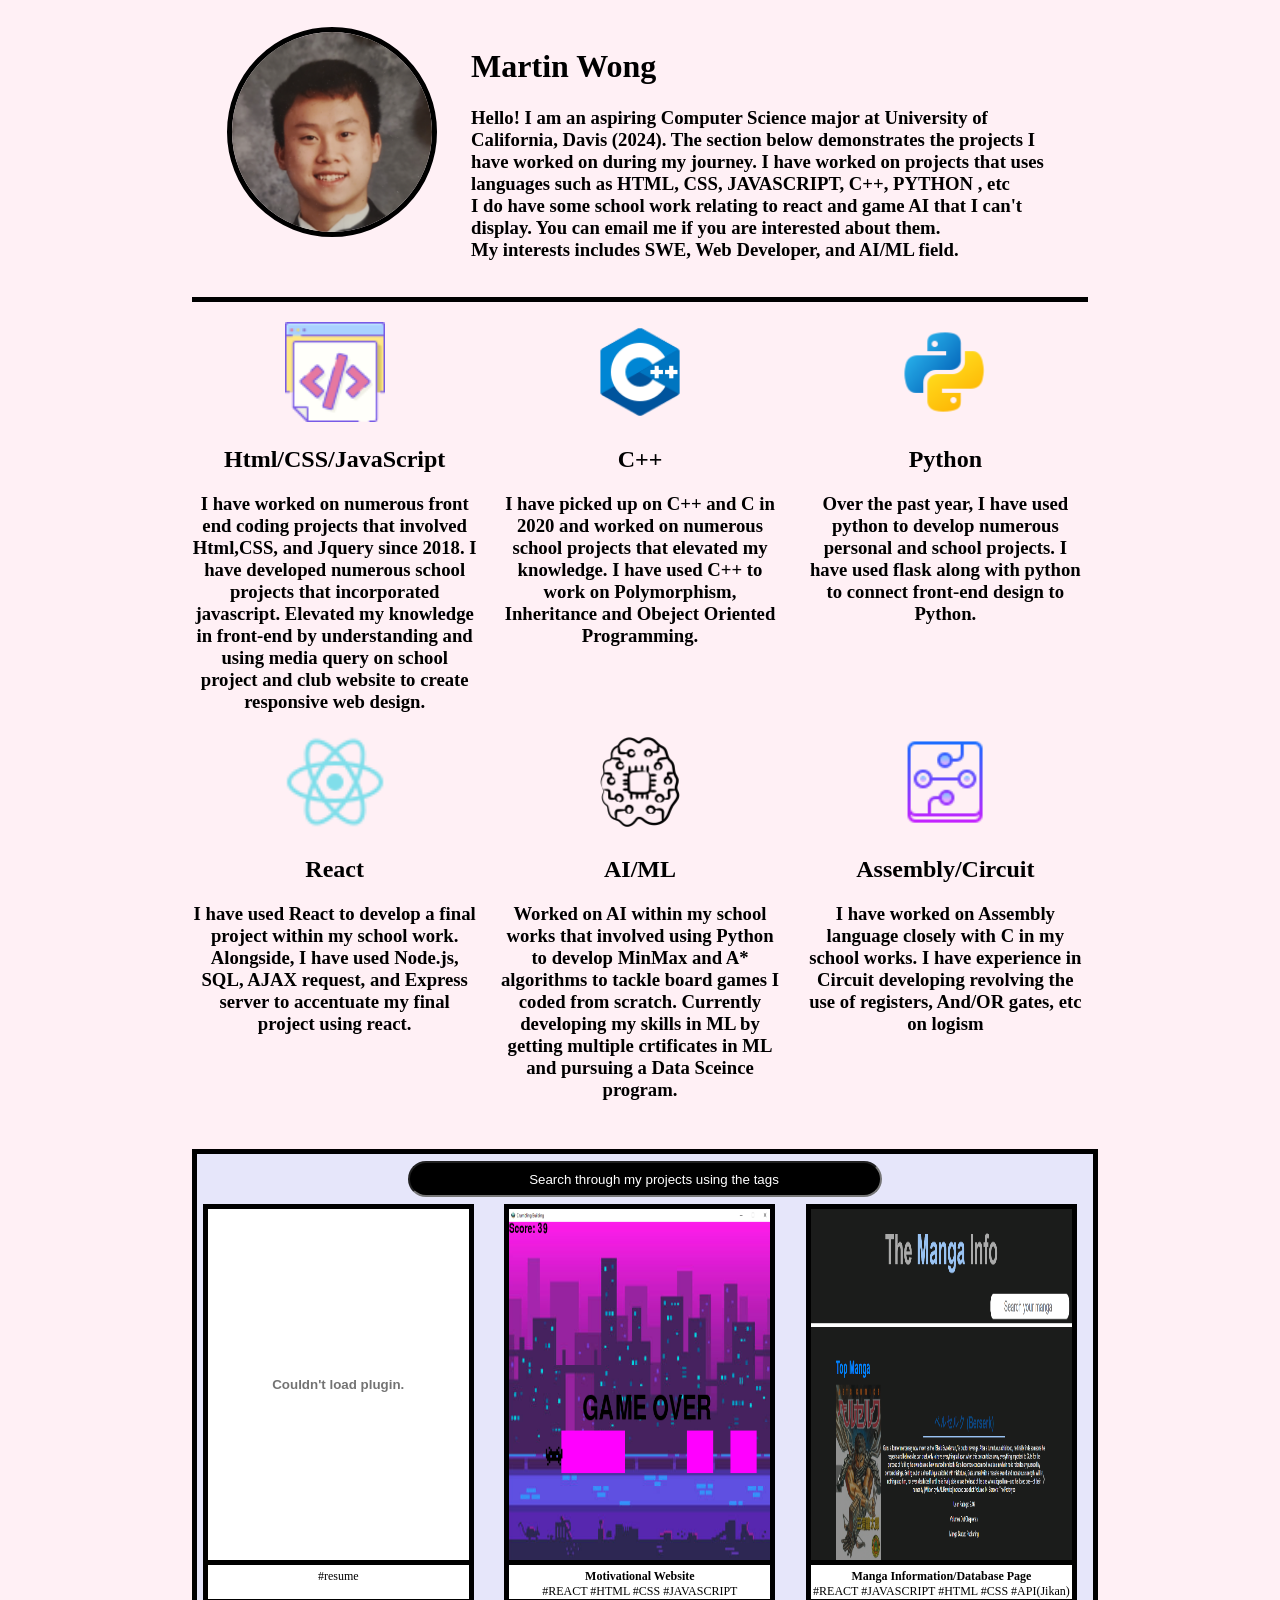
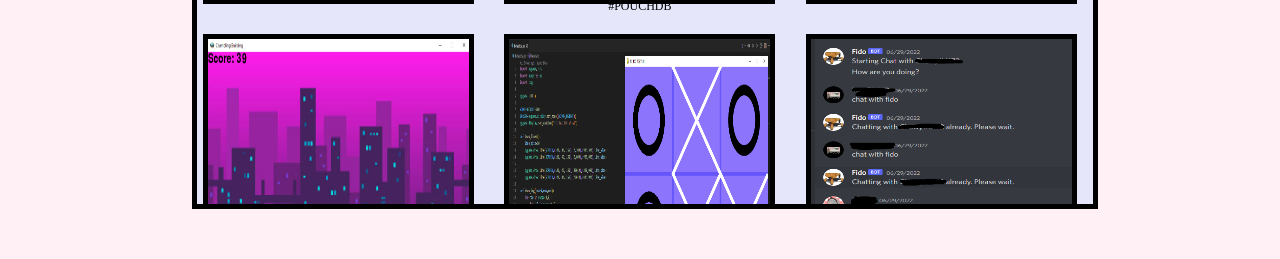
==== commit 48e9ba23: "updated projects" ====
--- a/index.html
+++ b/index.html
@@ -71,10 +71,10 @@
                     <embed class="element_img" id="img_1" src="img/Martin Wong resume.pdf" onclick="pdf_enlarge()"/>
                     <figcaption class="caption">#resume</figcaption>
                 </figure>
-                <a class="element_tag" href="https://github.com/martinwong2020/Crumble_Building_Game">
-                    <figure class="elements" id="fig_10">
+                <a class="element_tag" href="https://github.com/martinwong2020/Motivation">
+                    <figure class="elements" id="fig_15">
                         <img  class="element_img" src="img/jumping.PNG">
-                        <figcaption class="caption"><strong>Crumble Building Game</strong><br>#PYTHON #PYGAME #OOP</figcaption>
+                        <figcaption class="caption"><strong>Motivational Website</strong><br>#REACT #HTML #CSS #JAVASCRIPT #POUCHDB</figcaption>
                     </figure>
                 </a>
                 <a class="element_tag" href="https://github.com/martinwong2020/Manga_Search">
@@ -82,10 +82,16 @@
                         <img  class="element_img" src="img/Pic1.PNG">
                         <figcaption class="caption"><strong>Manga Information/Database Page</strong><br>#REACT #JAVASCRIPT #HTML #CSS #API(Jikan)</figcaption>
                     </figure>
+                <a class="element_tag" href="https://github.com/martinwong2020/Crumble_Building_Game">
+                    <figure class="elements" id="fig_10">
+                        <img  class="element_img" src="img/jumping.PNG">
+                        <figcaption class="caption"><strong>Crumble Building Game</strong><br>#PYTHON #PYGAME #OOP</figcaption>
+                    </figure>
+                </a>
                 </a><a class="element_tag" href="https://github.com/martinwong2020/AI-TicTacToe-">
                     <figure class="elements" id="fig_12">
                         <img  class="element_img" src="img/pic3.PNG">
-                        <figcaption class="caption"><strong>AI_TICTACTOE</strong><br>#PYTHON #AI #MINIMAX #ALOGORITHM #PYGAME</figcaption>
+                        <figcaption class="caption"><strong>AI_TICTACTOE</strong><br>#PYTHON #AI #MINIMAX #PYGAME</figcaption>
                     </figure>
                 </a>
                 <a class="element_tag" href="https://github.com/martinwong2020/SentimentAnalysisBot/blob/main/ReadMe.txt">
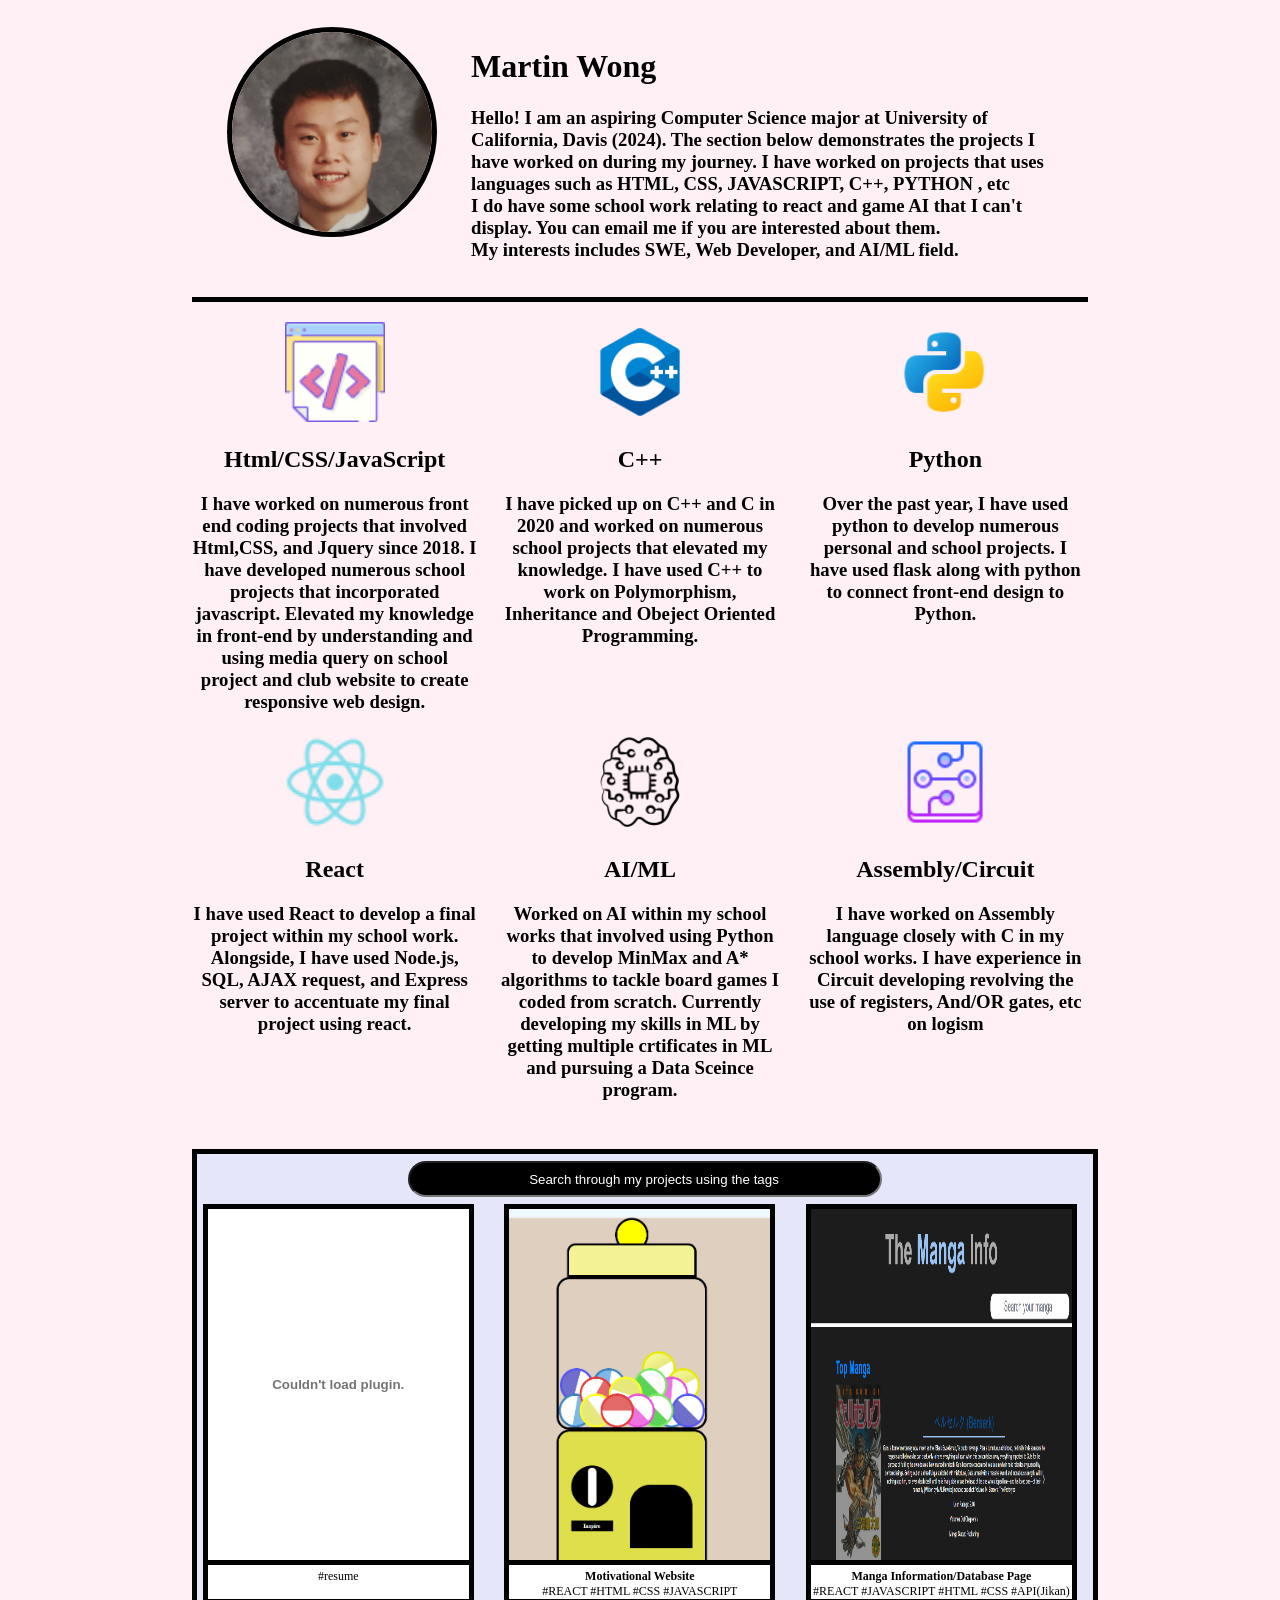
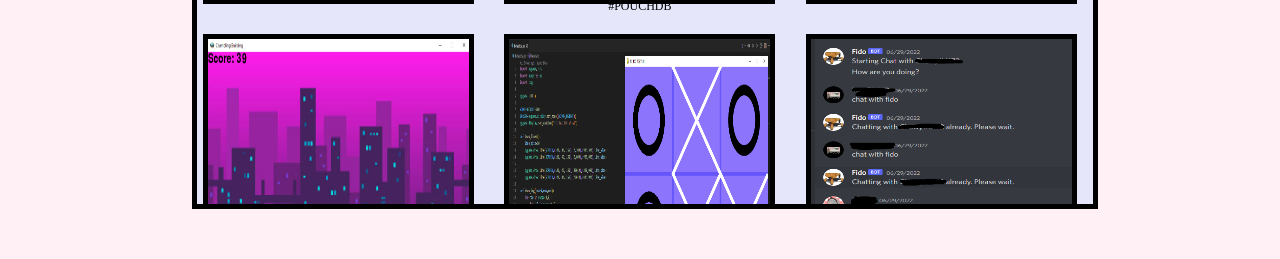
==== commit 81c39061: "added motivation image" ====
--- a/index.html
+++ b/index.html
@@ -73,7 +73,7 @@
                 </figure>
                 <a class="element_tag" href="https://github.com/martinwong2020/Motivation">
                     <figure class="elements" id="fig_15">
-                        <img  class="element_img" src="img/jumping.PNG">
+                        <img  class="element_img" src="img/motivation.PNG">
                         <figcaption class="caption"><strong>Motivational Website</strong><br>#REACT #HTML #CSS #JAVASCRIPT #POUCHDB</figcaption>
                     </figure>
                 </a>
